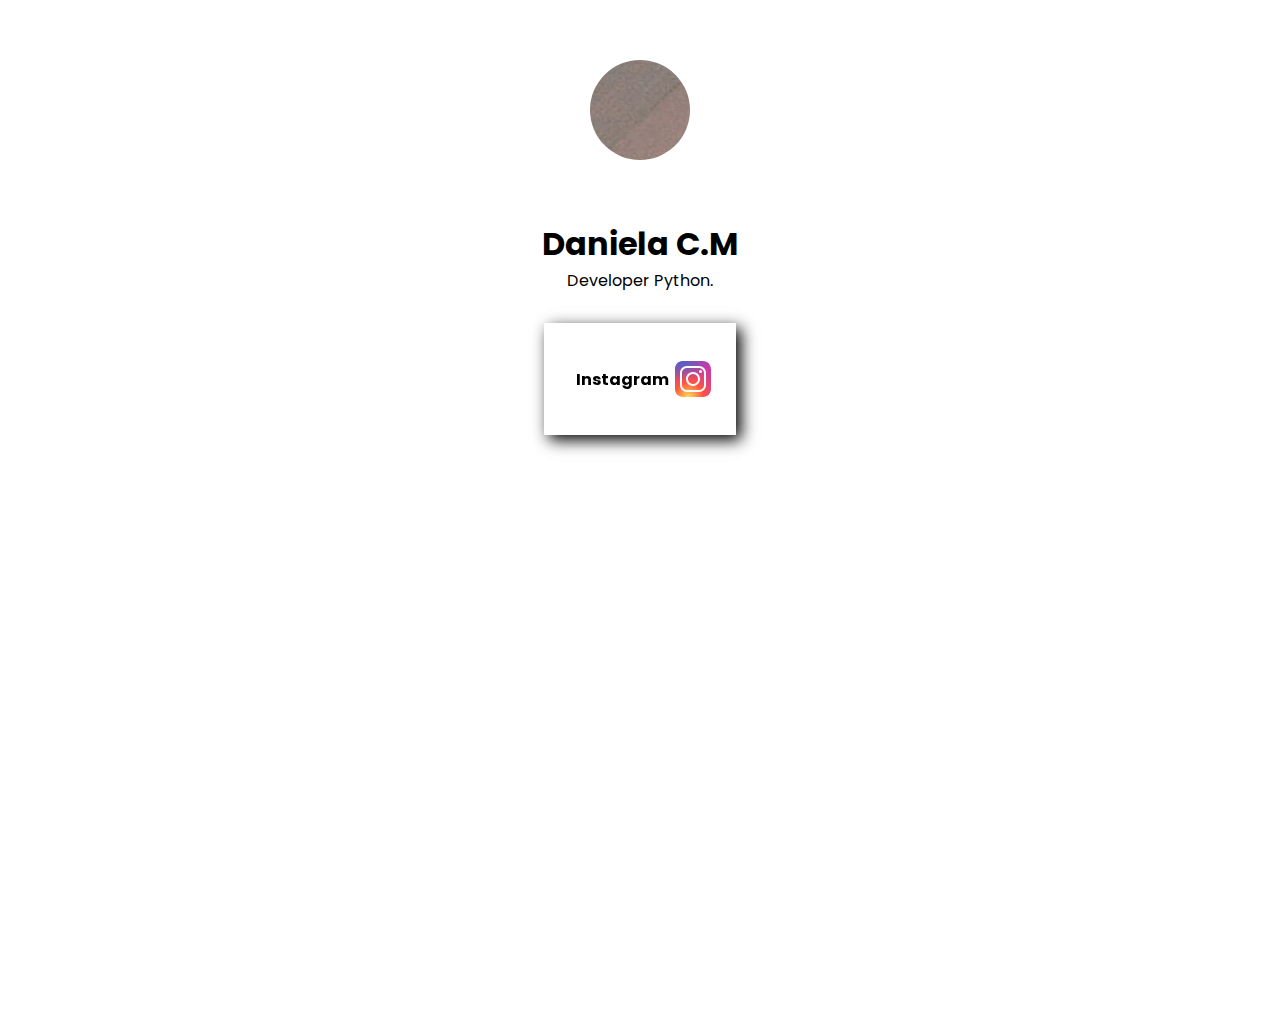
==== html/index.html @ 20f354dc "adding new files" ====
<!DOCTYPE html>
<html lang="en">
<head>
    <meta charset="UTF-8">
    <meta http-equiv="X-UA-Compatible" content="IE=edge">
    <link rel="preconnect" href="https://fonts.googleapis.com">
<link rel="preconnect" href="https://fonts.gstatic.com" crossorigin>
<link href="https://fonts.googleapis.com/css2?family=Poppins:wght@200&display=swap" rel="stylesheet">
    <meta name="viewport" content="width=device-width, initial-scale=1.0">
    <link rel="stylesheet" href="../css/style.css">
    <title>Page of Links</title>
</head>
<body>
    <div class="general">
        <div class="circle">
        </div>
    </div>
    <h1 class="h-1">Daniela C.M</h1>
        <p class="paragraph">Developer Python.</p>
    
    <div class="container">
       <span>Instagram</span><img src="../icons/icons8-instagram.svg ">
    </div>
    
</body>
</html>
---- css/style.css ----
* {
    padding: 0px;
    margin: 0px;
    box-sizing: border-box;
    font-family: 'Poppins', sans-serif;
}

.general {
    display: flex;
    justify-content: center;
    margin: 10px;
}

.circle {
    width: 100px;
    height: 100px;
    border-radius: 50%;
    background-image: url("../img/WhatsApp\ Image\ 2022-08-21\ at\ 11.26.27.jpeg");
    margin: 50px;
}

.circle img {
    position: absolute;
    bottom: 0px;
    width: 102%;
}

.h-1{
    display: flex;
    justify-content: center;
}
.paragraph{
    display: flex;
    justify-content: center;
    margin-bottom: 30px;
}

.container {
    backdrop-filter: blur(10px);
    display: flex;
    align-items: center;
    background-color: transparent;
    width: 15%;
    margin-left: auto;
    margin-right: auto;
    margin-bottom: 65vh;
    padding: 2rem;
    box-shadow: 5px 5px 15px #000;
    font-weight: bold;
}
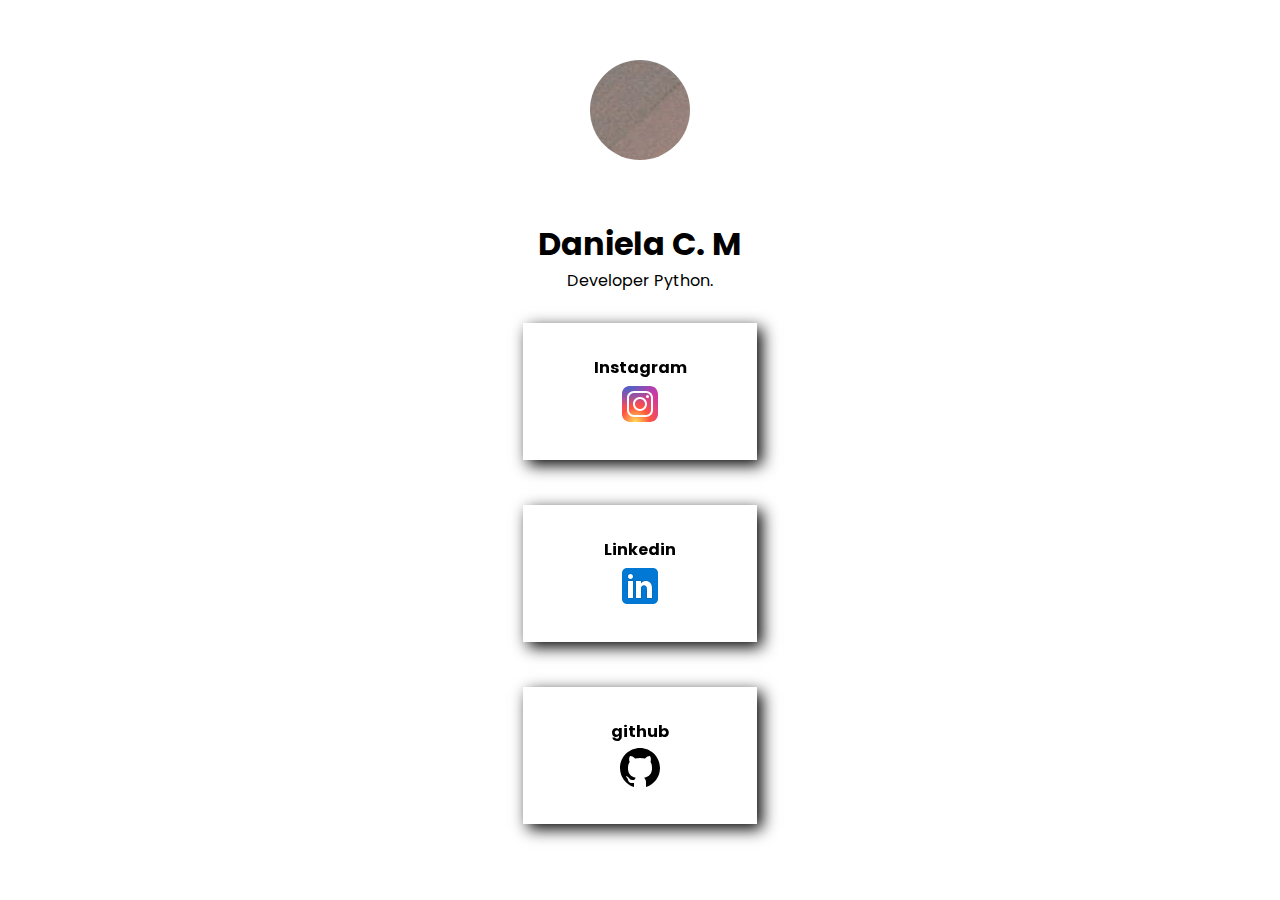
==== commit 53f47dcb: "modifying the icons" ====
--- a/html/index.html
+++ b/html/index.html
@@ -15,11 +15,20 @@
         <div class="circle">
         </div>
     </div>
-    <h1 class="h-1">Daniela C.M</h1>
+    <h1 class="h-1">Daniela C. M</h1>
         <p class="paragraph">Developer Python.</p>
     
     <div class="container">
-       <span>Instagram</span><img src="../icons/icons8-instagram.svg ">
+       <span class="ins">Instagram</span><img src="../icons/icons8-instagram.svg ">
+    </div>
+    <div class="ff">
+        <div class="container">
+           <span class="ins">Linkedin</span><img src="../icons/icons8-linkedin.svg ">
+        </div>
+        <div class="container">
+           <span class="ins">github</span><img src="../icons/icons8-github.svg ">
+        </div>
+
     </div>
     
 </body>
--- a/css/style.css
+++ b/css/style.css
@@ -40,11 +40,19 @@
     display: flex;
     align-items: center;
     background-color: transparent;
-    width: 15%;
+    width: 26vh;
     margin-left: auto;
     margin-right: auto;
-    margin-bottom: 65vh;
+    margin-bottom: 5vh;
     padding: 2rem;
     box-shadow: 5px 5px 15px #000;
+    
     font-weight: bold;
+    flex-direction: column;
 }
+
+.ins{
+    display: flex;
+    justify-content: center;
+    align-items: center;
+}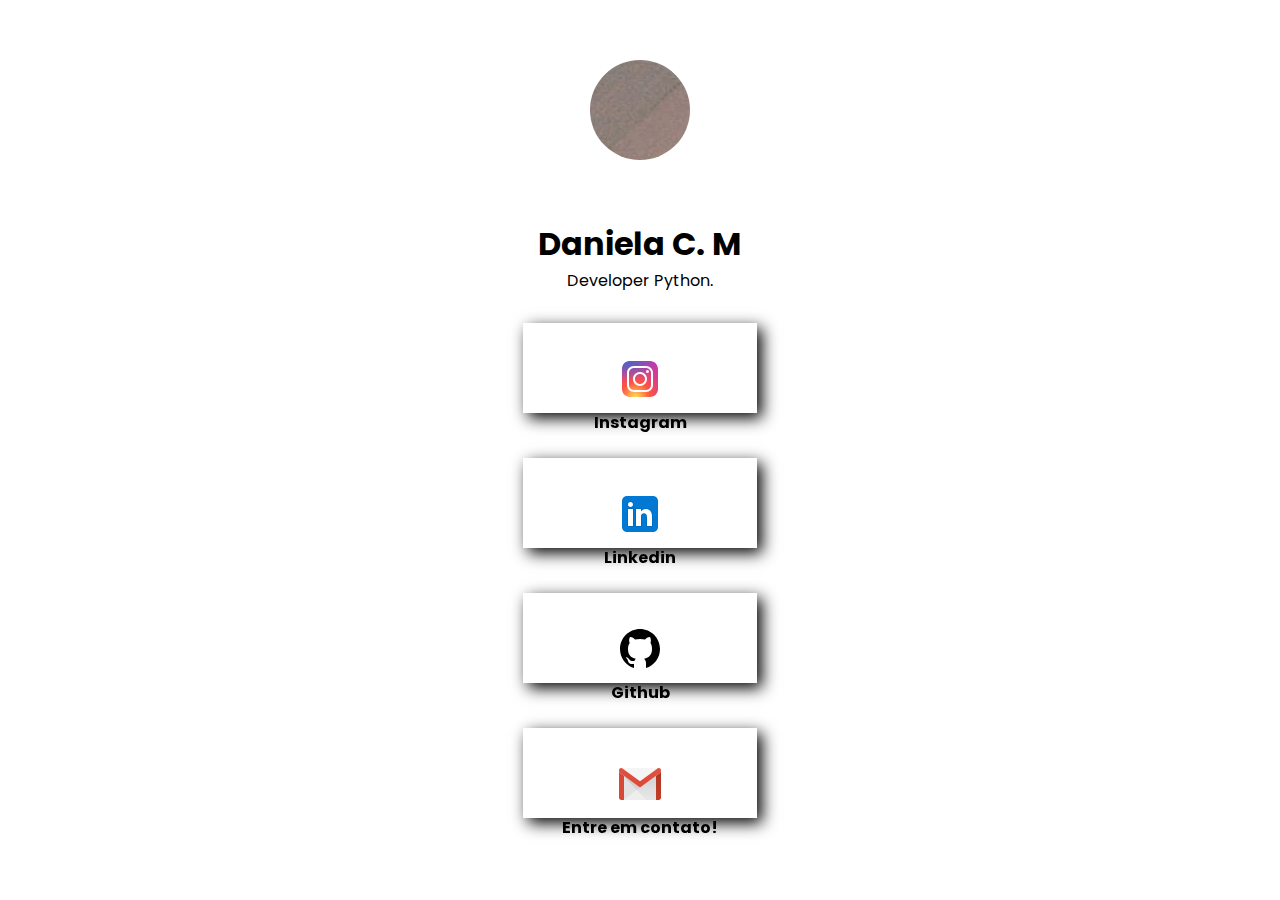
==== commit 58a07fa5: "linking pages" ====
--- a/html/index.html
+++ b/html/index.html
@@ -4,10 +4,11 @@
     <meta charset="UTF-8">
     <meta http-equiv="X-UA-Compatible" content="IE=edge">
     <link rel="preconnect" href="https://fonts.googleapis.com">
-<link rel="preconnect" href="https://fonts.gstatic.com" crossorigin>
-<link href="https://fonts.googleapis.com/css2?family=Poppins:wght@200&display=swap" rel="stylesheet">
+    <link rel="preconnect" href="https://fonts.gstatic.com" crossorigin>
+    <link href="https://fonts.googleapis.com/css2?family=Poppins:wght@200&display=swap" rel="stylesheet">
     <meta name="viewport" content="width=device-width, initial-scale=1.0">
     <link rel="stylesheet" href="../css/style.css">
+    <script src="../js/script.js"></script>
     <title>Page of Links</title>
 </head>
 <body>
@@ -19,17 +20,30 @@
         <p class="paragraph">Developer Python.</p>
     
     <div class="container">
-       <span class="ins">Instagram</span><img src="../icons/icons8-instagram.svg ">
+        <a href="https://www.instagram.com/daniziiinh/">
+            <img src="../icons/icons8-instagram.svg ">
+        </a>
+        <span class="ins">Instagram</span>
     </div>
-    <div class="ff">
         <div class="container">
-           <span class="ins">Linkedin</span><img src="../icons/icons8-linkedin.svg ">
+            <a href="https://www.linkedin.com/in/daniela-cruz-malta/">
+                <img src="../icons/icons8-linkedin.svg ">
+            </a>
+            <span class="ins">Linkedin</span>
+        
         </div>
         <div class="container">
-           <span class="ins">github</span><img src="../icons/icons8-github.svg ">
+            <a href="https://github.com/Danizinh">
+                <img src="../icons/icons8-github.svg ">
+            </a>
+            <span class="ins">Github</span>
         </div>
-
+        <div class="container">
+            <a href="mailto:someone@yoursite.com">
+                <img src="../icons/icons8-gmail-logo.svg ">
+            </a>
+            <span class="ins">Entre em contato!</span>
+        </div>
     </div>
-    
 </body>
 </html>--- a/css/style.css
+++ b/css/style.css
@@ -41,12 +41,12 @@
     align-items: center;
     background-color: transparent;
     width: 26vh;
+    height: 10vh;
     margin-left: auto;
     margin-right: auto;
     margin-bottom: 5vh;
     padding: 2rem;
     box-shadow: 5px 5px 15px #000;
-    
     font-weight: bold;
     flex-direction: column;
 }
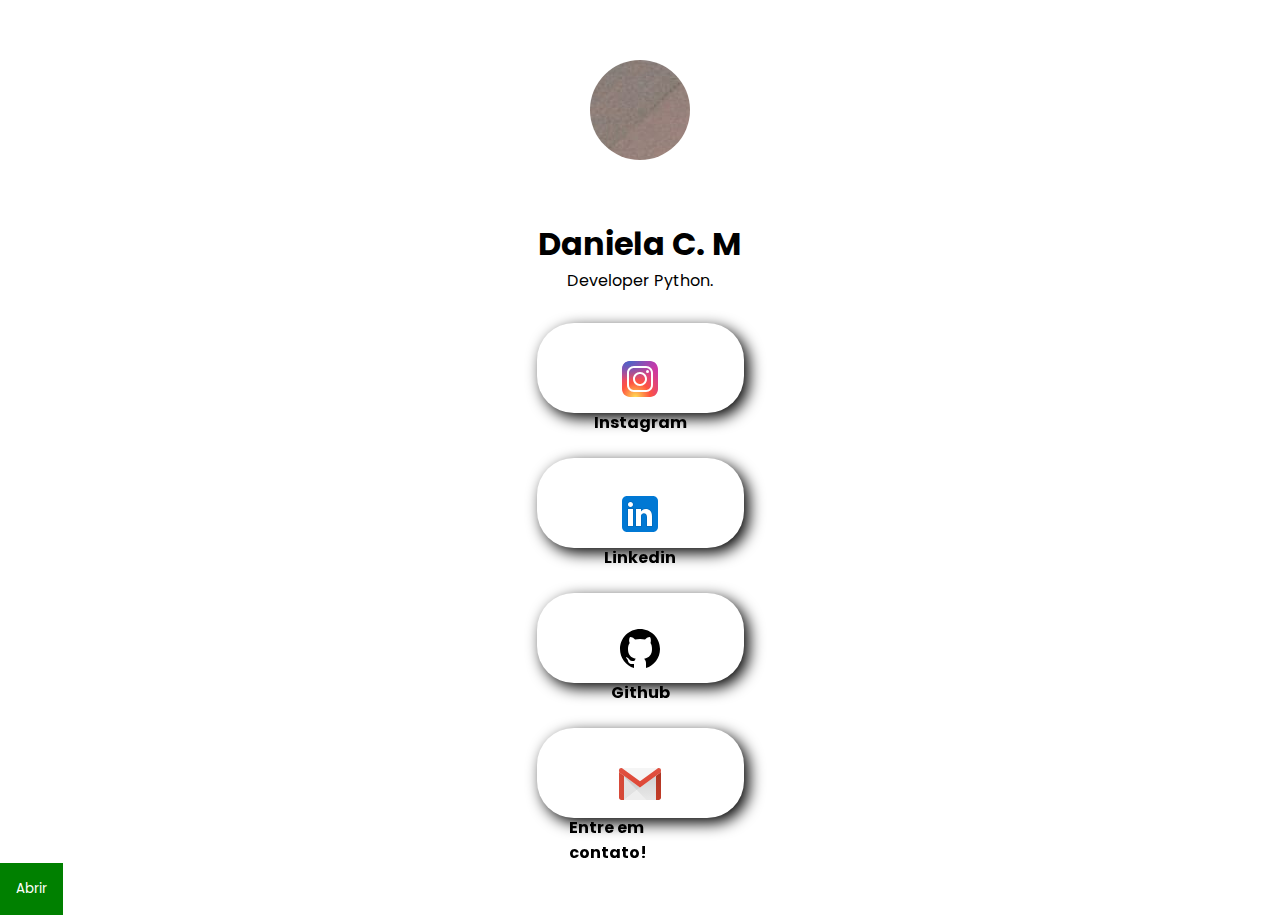
==== commit d900dd7b: "adding pop- up in application" ====
--- a/html/index.html
+++ b/html/index.html
@@ -8,7 +8,6 @@
     <link href="https://fonts.googleapis.com/css2?family=Poppins:wght@200&display=swap" rel="stylesheet">
     <meta name="viewport" content="width=device-width, initial-scale=1.0">
     <link rel="stylesheet" href="../css/style.css">
-    <script src="../js/script.js"></script>
     <title>Page of Links</title>
 </head>
 <body>
@@ -45,5 +44,15 @@
             <span class="ins">Entre em contato!</span>
         </div>
     </div>
+    <button id="active">Abrir</button>
+    <div class="container-popup" id="container">
+        <div class="popup">
+            <button id="unactive">&times;</button>
+            <h2>Wellcopme</h2>
+            <h4>Wellcopme</h4>
+        </div>
+    </div>
 </body>
+<script src="../js/pop-up.js" defer></script>
+
 </html>--- a/css/style.css
+++ b/css/style.css
@@ -25,11 +25,13 @@
     width: 102%;
 }
 
-.h-1{
+.h-1,
+.h-3 {
     display: flex;
     justify-content: center;
 }
-.paragraph{
+
+.paragraph {
     display: flex;
     justify-content: center;
     margin-bottom: 30px;
@@ -40,7 +42,7 @@
     display: flex;
     align-items: center;
     background-color: transparent;
-    width: 26vh;
+    width: 23vh;
     height: 10vh;
     margin-left: auto;
     margin-right: auto;
@@ -49,10 +51,53 @@
     box-shadow: 5px 5px 15px #000;
     font-weight: bold;
     flex-direction: column;
+    border-radius: 37px;
 }
 
-.ins{
+.ins {
     display: flex;
     justify-content: center;
     align-items: center;
+}
+
+button {
+    background-color: green;
+    color: #fff;
+    padding: 1rem;
+    border: none;
+}
+
+.container-popup {
+    position: fixed;
+    top: 0px;
+    left: 0px;
+    right: 0px;
+    bottom: 0px;
+    background-color: #000;
+    display: none;
+    align-items: center;
+    justify-content: center;
+}
+
+.container-popup.active {
+    display: flex;
+}
+
+.popup {
+    color: #fff;
+    background-color: #000;
+    border-radius: 10px;
+    box-shadow: 2px 2px 5px rgb(0, 128, 0);
+    padding: 2rem;
+    position: relative;
+    width: 500px;
+}
+
+.popup button {
+    background-color: #000;
+    color: blueviolet;
+    font-size: 2.5rem;
+    position: absolute;
+    top: 10px;
+    right: 10px;
 }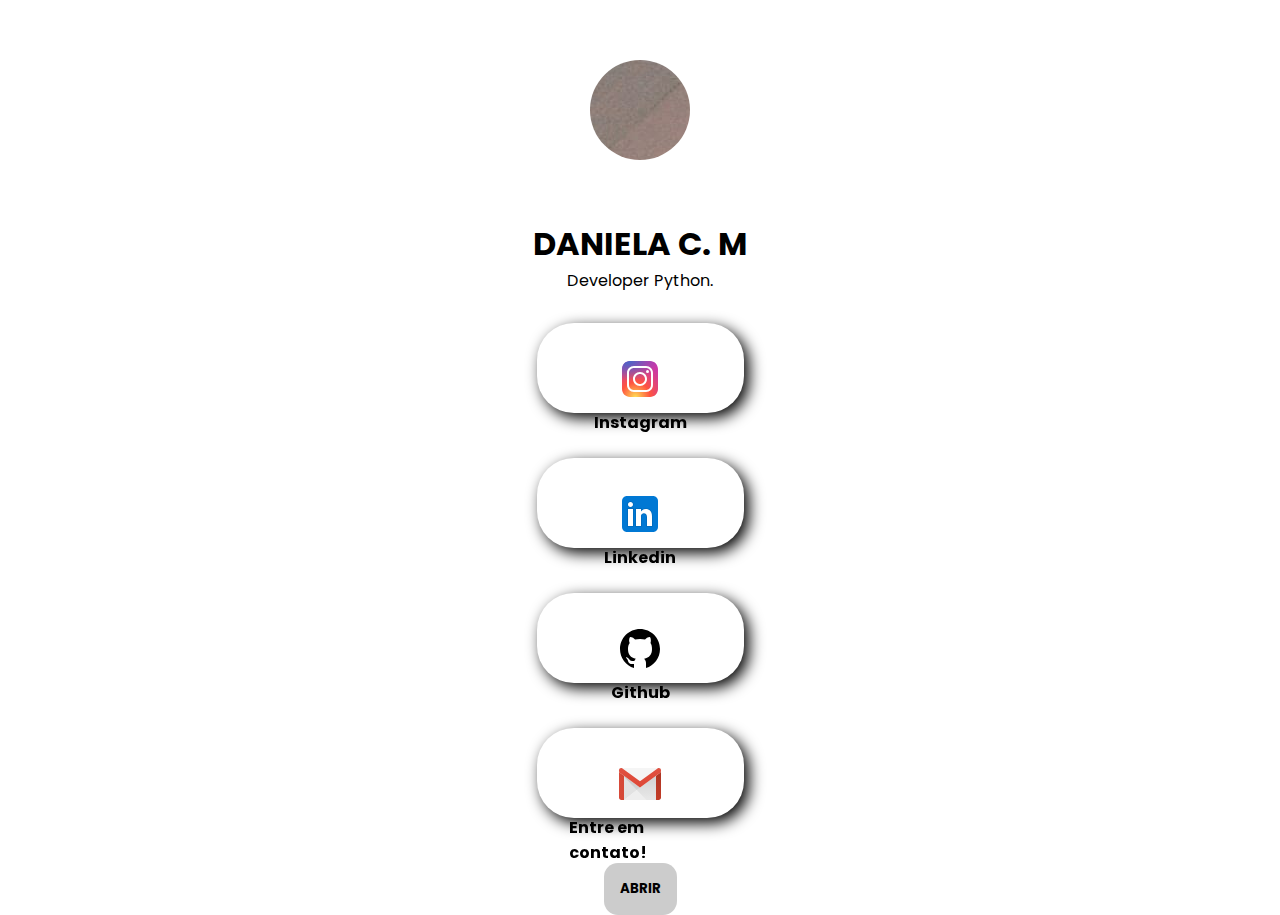
==== commit 86e0db9c: "modifying the popup" ====
--- a/html/index.html
+++ b/html/index.html
@@ -1,5 +1,6 @@
 <!DOCTYPE html>
 <html lang="en">
+
 <head>
     <meta charset="UTF-8">
     <meta http-equiv="X-UA-Compatible" content="IE=edge">
@@ -10,46 +11,54 @@
     <link rel="stylesheet" href="../css/style.css">
     <title>Page of Links</title>
 </head>
+
 <body>
     <div class="general">
         <div class="circle">
         </div>
     </div>
     <h1 class="h-1">Daniela C. M</h1>
-        <p class="paragraph">Developer Python.</p>
-    
+    <p class="paragraph">Developer Python.</p>
+
     <div class="container">
         <a href="https://www.instagram.com/daniziiinh/">
             <img src="../icons/icons8-instagram.svg ">
         </a>
         <span class="ins">Instagram</span>
     </div>
-        <div class="container">
-            <a href="https://www.linkedin.com/in/daniela-cruz-malta/">
-                <img src="../icons/icons8-linkedin.svg ">
-            </a>
-            <span class="ins">Linkedin</span>
-        
-        </div>
-        <div class="container">
-            <a href="https://github.com/Danizinh">
-                <img src="../icons/icons8-github.svg ">
-            </a>
-            <span class="ins">Github</span>
-        </div>
-        <div class="container">
-            <a href="mailto:someone@yoursite.com">
-                <img src="../icons/icons8-gmail-logo.svg ">
-            </a>
-            <span class="ins">Entre em contato!</span>
-        </div>
+    <div class="container">
+        <a href="https://www.linkedin.com/in/daniela-cruz-malta/">
+            <img src="../icons/icons8-linkedin.svg ">
+        </a>
+        <span class="ins">Linkedin</span>
+
     </div>
-    <button id="active">Abrir</button>
+    <div class="container">
+        <a href="https://github.com/Danizinh">
+            <img src="../icons/icons8-github.svg ">
+        </a>
+        <span class="ins">Github</span>
+    </div>
+    <div class="container">
+        <a href="mailto:someone@yoursite.com">
+            <img src="../icons/icons8-gmail-logo.svg ">
+        </a>
+        <span class="ins">Entre em contato!</span>
+    </div>
+    </div>
+    <div class="button_activ">
+        <button id="active">Abrir</button>
+    </div>
     <div class="container-popup" id="container">
         <div class="popup">
             <button id="unactive">&times;</button>
-            <h2>Wellcopme</h2>
-            <h4>Wellcopme</h4>
+            <h2 class="h-2">thank you <img class="validation"src="../icons/icons8-verified-account-48.png" alt=""> </h2>
+            <h4>Lorem Ipsum is simply dummy text of the printing and typesetting industry. Lorem Ipsum has been the
+                industry's standard dummy text ever since the 1500s, when an unknown printer took a galley of type and
+                scrambled it to make a type specimen book. It has survived not only five centuries, but also the leap
+                into electronic typesetting, remaining essentially unchanged. It was popularised in the 1960s with the
+                release of Letraset sheets containing Lorem Ipsum passages, and more recently with desktop publishing
+                software like Aldus PageMaker including versions of Lorem Ipsum.</h4>
         </div>
     </div>
 </body>
--- a/css/style.css
+++ b/css/style.css
@@ -26,13 +26,21 @@
 }
 
 .h-1,
+.h-2,
 .h-3 {
     display: flex;
     justify-content: center;
+    text-transform: uppercase;
 }
 
+.validation{
+    margin-left: 19px;
+    margin-bottom: 22px;
+    width: 36px;
+}
 .paragraph {
     display: flex;
+    font-weight: 400;
     justify-content: center;
     margin-bottom: 30px;
 }
@@ -60,11 +68,19 @@
     align-items: center;
 }
 
+.button_activ {
+    display: flex;
+    justify-content: center;
+}
+
 button {
-    background-color: green;
-    color: #fff;
+    background-color: #ccc;
+    color: #000;
+    font-weight: bold;
+    text-transform: uppercase;
     padding: 1rem;
     border: none;
+    border-radius: 14px;
 }
 
 .container-popup {
@@ -73,7 +89,7 @@
     left: 0px;
     right: 0px;
     bottom: 0px;
-    background-color: #000;
+    background-color: #fff;
     display: none;
     align-items: center;
     justify-content: center;
@@ -85,17 +101,17 @@
 
 .popup {
     color: #fff;
-    background-color: #000;
+    background-color: #ccc;
     border-radius: 10px;
-    box-shadow: 2px 2px 5px rgb(0, 128, 0);
+    box-shadow: 5px 10px 18px #888888;
     padding: 2rem;
     position: relative;
     width: 500px;
 }
 
 .popup button {
-    background-color: #000;
-    color: blueviolet;
+    background-color: #ccc;
+    color: #fff;
     font-size: 2.5rem;
     position: absolute;
     top: 10px;
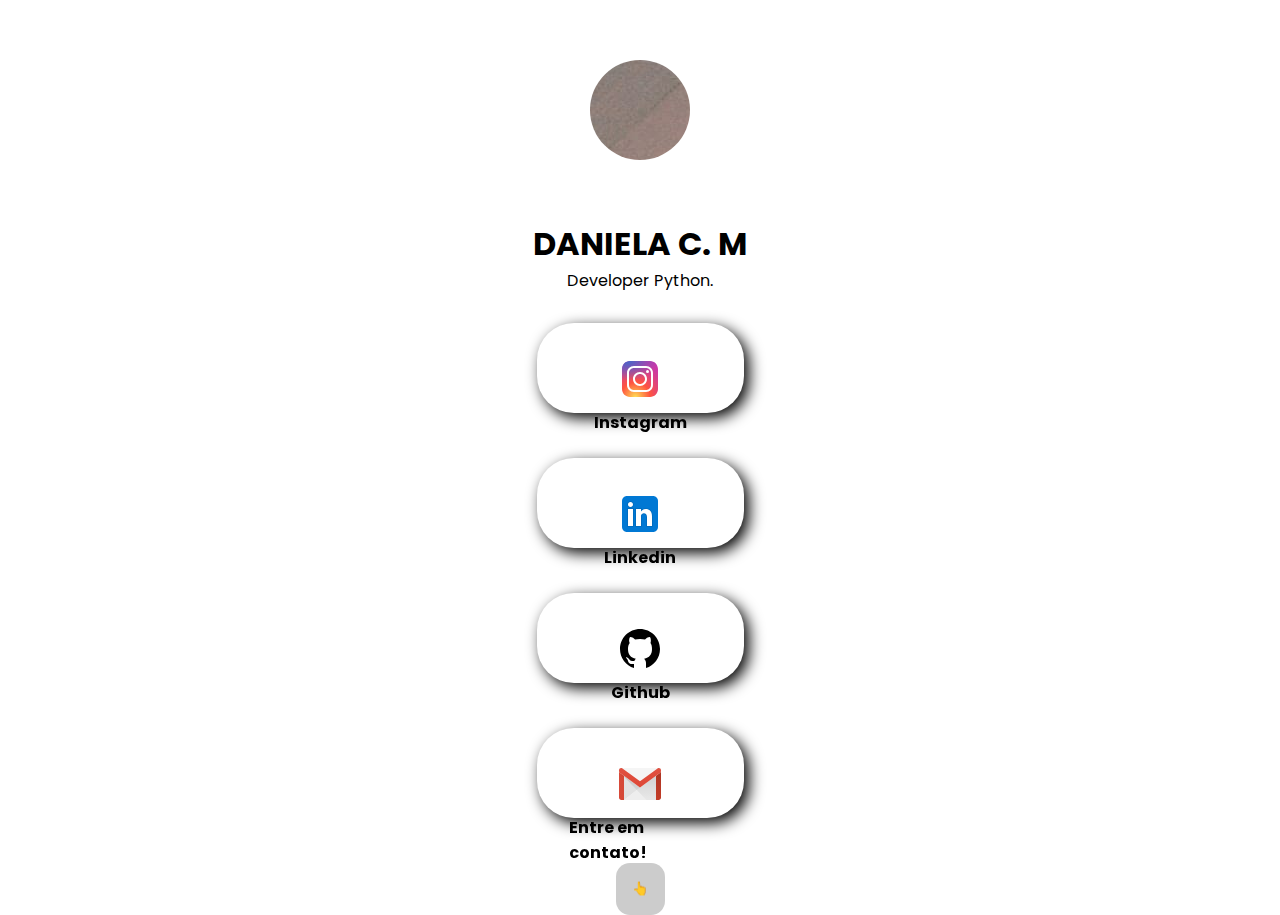
==== commit 782564da: "update" ====
--- a/html/index.html
+++ b/html/index.html
@@ -47,7 +47,7 @@
     </div>
     </div>
     <div class="button_activ">
-        <button id="active">Abrir</button>
+        <button id="active">👆</button>
     </div>
     <div class="container-popup" id="container">
         <div class="popup">
--- a/css/style.css
+++ b/css/style.css
@@ -114,6 +114,6 @@
     color: #fff;
     font-size: 2.5rem;
     position: absolute;
-    top: 10px;
-    right: 10px;
+    top: 1px;
+    right: 22px;
 }